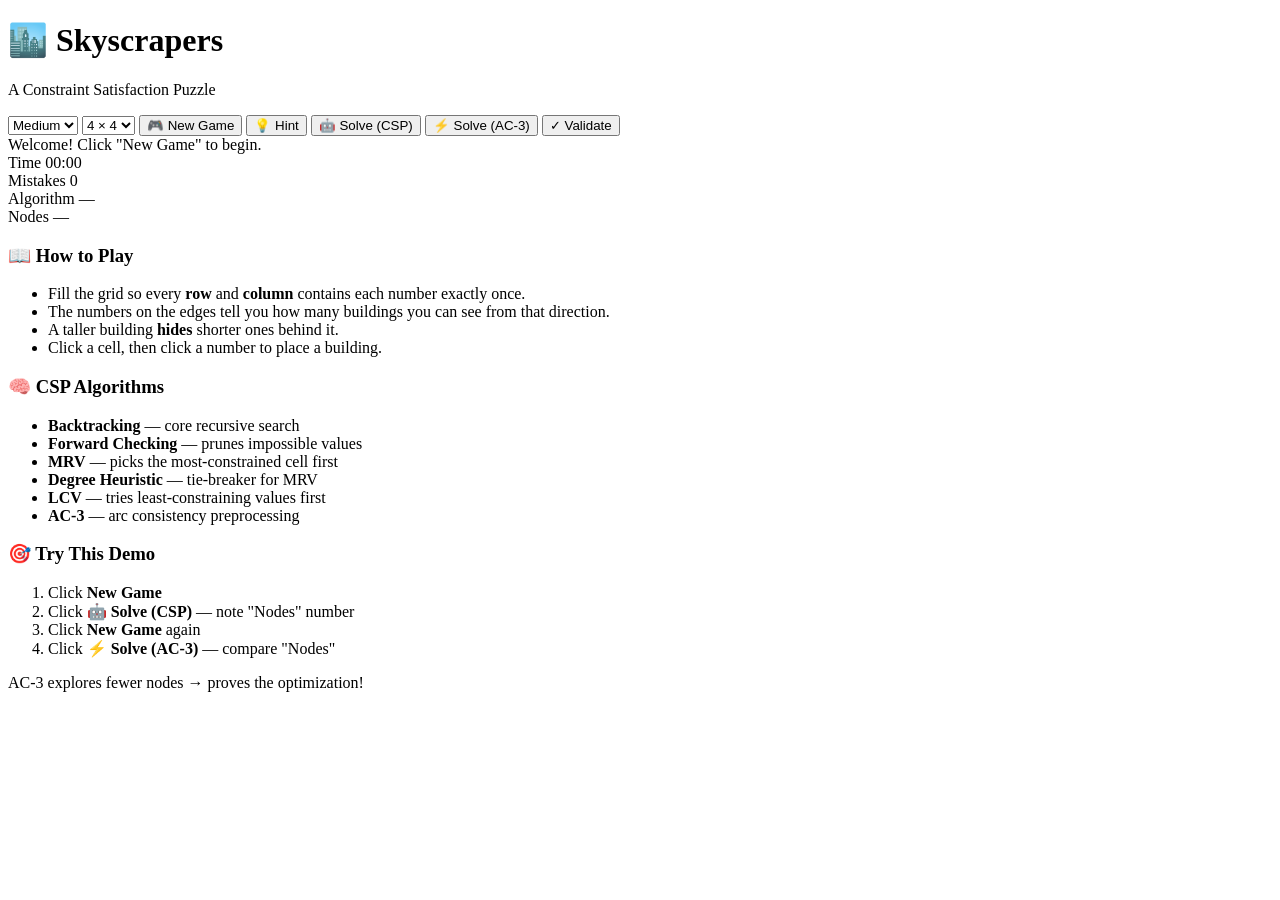
==== static/index.html @ bf8d0c18 "Add frontend HTML" ====
<!DOCTYPE html>
<html lang="en">
<head>
    <meta charset="UTF-8">
    <meta name="viewport" content="width=device-width, initial-scale=1.0">
    <title>Skyscrapers — CSP Edition 🏙️</title>
    <link rel="stylesheet" href="/static/style.css">
    <link href="https://fonts.googleapis.com/css2?family=Poppins:wght@300;400;600;700;800&display=swap" rel="stylesheet">
</head>
<body>
    <div class="app-container">
        <header class="app-header">
            <h1>🏙️ Skyscrapers</h1>
            <p class="subtitle">A Constraint Satisfaction Puzzle</p>
        </header>

        <div class="toolbar">
            <select id="difficulty">
                <option value="easy">Easy</option>
                <option value="medium" selected>Medium</option>
                <option value="hard">Hard</option>
            </select>
            <select id="gridSize">
                <option value="4" selected>4 × 4</option>
                <option value="5">5 × 5</option>
                <option value="6">6 × 6</option>
            </select>
            <button id="newGame" class="btn primary">🎮 New Game</button>
            <button id="hintBtn" class="btn">💡 Hint</button>
            <button id="solveBtn" class="btn">🤖 Solve (CSP)</button>
            <button id="solveAC3Btn" class="btn">⚡ Solve (AC-3)</button>
            <button id="validateBtn" class="btn">✓ Validate</button>
        </div>
        <div id="message" class="message">Welcome! Click "New Game" to begin.</div>
        <div class="stats-bar">
            <div class="stat">
                <span class="label">Time</span>
                <span id="timer" class="value">00:00</span>
            </div>
            <div class="stat">
                <span class="label">Mistakes</span>
                <span id="mistakes" class="value">0</span>
            </div>
            <div class="stat">
                <span class="label">Algorithm</span>
                <span id="algoUsed" class="value">—</span>
            </div>
            <div class="stat">
                <span class="label">Nodes</span>
                <span id="nodesExplored" class="value">—</span>
            </div>
        </div>
        
        <div class="game-wrapper">
            <div id="boardContainer" class="board-container"></div>
            <div class="legend" id="legend"></div>
            <div class="number-pad" id="numberPad"></div>
        </div>
<div class="info-panels">
    <div class="info-card">
        <h3>📖 How to Play</h3>
        <ul>
            <li>Fill the grid so every <strong>row</strong> and <strong>column</strong> contains each number exactly once.</li>
            <li>The numbers on the edges tell you how many buildings you can see from that direction.</li>
            <li>A taller building <strong>hides</strong> shorter ones behind it.</li>
            <li>Click a cell, then click a number to place a building.</li>
        </ul>
    </div>
    <div class="info-card">
        <h3>🧠 CSP Algorithms</h3>
        <ul>
            <li><strong>Backtracking</strong> — core recursive search</li>
            <li><strong>Forward Checking</strong> — prunes impossible values</li>
            <li><strong>MRV</strong> — picks the most-constrained cell first</li>
            <li><strong>Degree Heuristic</strong> — tie-breaker for MRV</li>
            <li><strong>LCV</strong> — tries least-constraining values first</li>
            <li><strong>AC-3</strong> — arc consistency preprocessing</li>
        </ul>
    </div>
    <div class="info-card">
        <h3>🎯 Try This Demo</h3>
        <ol>
            <li>Click <strong>New Game</strong></li>
            <li>Click <strong>🤖 Solve (CSP)</strong> — note "Nodes" number</li>
            <li>Click <strong>New Game</strong> again</li>
            <li>Click <strong>⚡ Solve (AC-3)</strong> — compare "Nodes"</li>
        </ol>
        <p class="demo-note">AC-3 explores fewer nodes → proves the optimization!</p>
    </div>
</div>

    <script src="/static/script.js"></script>
</body>
</html>
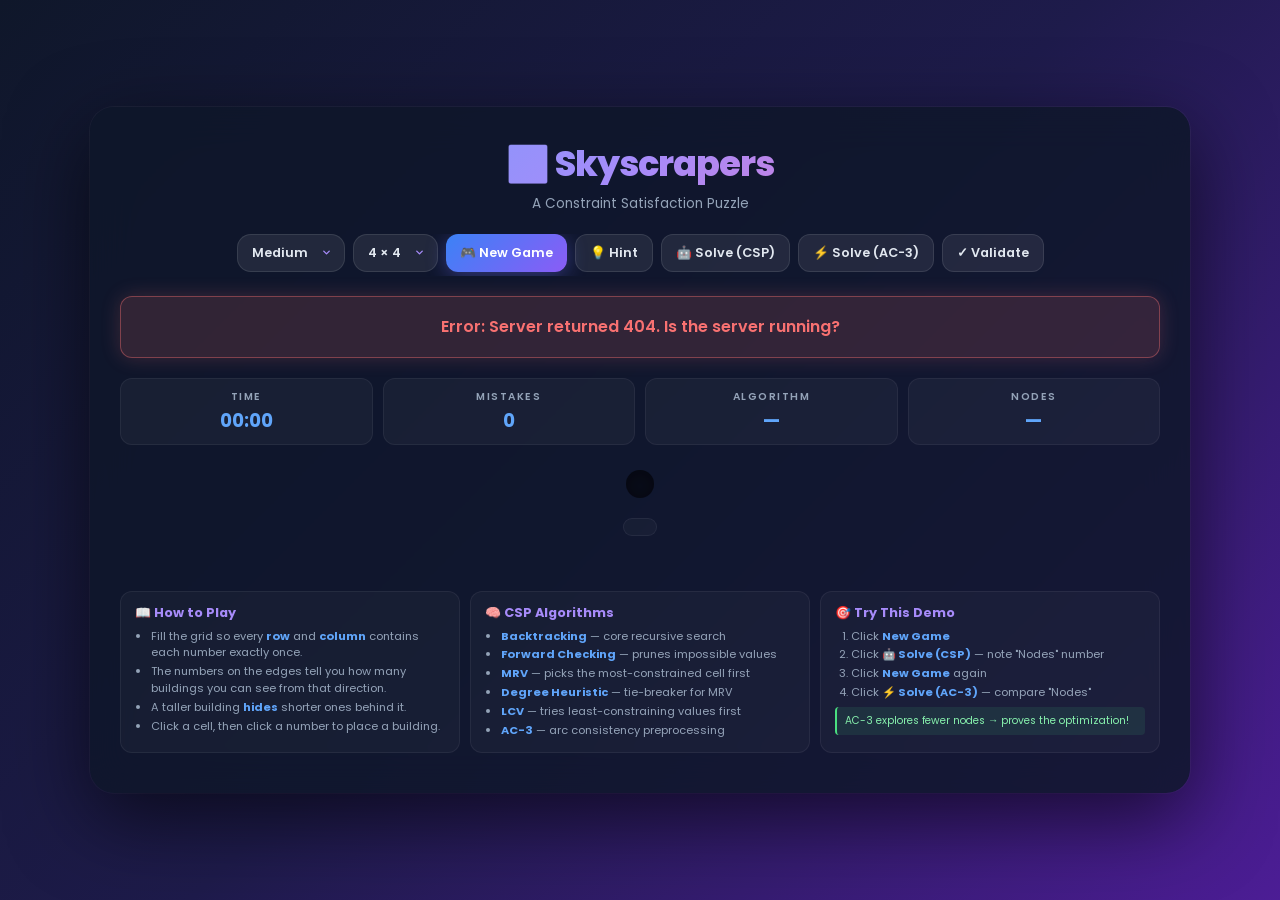
==== commit be0a7fdd: "Add versioning to stylesheet link in index.html" ====
--- a/static/index.html
+++ b/static/index.html
@@ -4,7 +4,7 @@
     <meta charset="UTF-8">
     <meta name="viewport" content="width=device-width, initial-scale=1.0">
     <title>Skyscrapers — CSP Edition 🏙️</title>
-    <link rel="stylesheet" href="/static/style.css">
+    <link rel="stylesheet" href="/static/style.css?v=3">
     <link href="https://fonts.googleapis.com/css2?family=Poppins:wght@300;400;600;700;800&display=swap" rel="stylesheet">
 </head>
 <body>
--- a/static/style.css
+++ b/static/style.css
@@ -0,0 +1,1370 @@
+/* ===== Reset & Base ===== */
+* {
+    margin: 0;
+    padding: 0;
+    box-sizing: border-box;
+    font-family: 'Poppins', sans-serif;
+}
+
+body {
+    background: linear-gradient(135deg, #0f172a 0%, #1e1b4b 50%, #4c1d95 100%);
+    min-height: 100vh;
+    display: flex;
+    justify-content: center;
+    align-items: center;
+    padding: 20px;
+    color: #fff;
+}
+
+/* ===== App Container ===== */
+.app-container {
+    background: rgba(15, 23, 42, 0.85);
+    backdrop-filter: blur(20px);
+    border-radius: 24px;
+    padding: 30px;
+    box-shadow: 0 25px 80px rgba(0, 0, 0, 0.6), 0 0 0 1px rgba(255, 255, 255, 0.05);
+    max-width: 850px;
+    width: 100%;
+}
+
+/* ===== Header ===== */
+.app-header {
+    text-align: center;
+    margin-bottom: 20px;
+}
+
+.app-header h1 {
+    font-size: 2.2rem;
+    font-weight: 800;
+    background: linear-gradient(135deg, #60a5fa, #a78bfa, #f472b6);
+    -webkit-background-clip: text;
+    -webkit-text-fill-color: transparent;
+    background-clip: text;
+    letter-spacing: -1px;
+}
+
+.subtitle {
+    color: #94a3b8;
+    font-size: 0.85rem;
+    margin-top: 4px;
+}
+
+/* ===== Toolbar ===== */
+.toolbar {
+    display: flex;
+    gap: 8px;
+    flex-wrap: nowrap;
+    justify-content: center;
+    margin-bottom: 20px;
+    overflow-x: auto;
+    padding-bottom: 4px;
+}
+.toolbar select:hover {
+    background-color: rgba(167, 139, 250, 0.12);
+    border-color: rgba(167, 139, 250, 0.5);
+    transform: translateY(-2px);
+    box-shadow: 0 6px 20px rgba(99, 102, 241, 0.25);
+}
+
+.toolbar select:focus {
+    border-color: #a78bfa;
+    box-shadow: 0 0 0 3px rgba(167, 139, 250, 0.25);
+    background-color: rgba(167, 139, 250, 0.12);
+    transform: translateY(-2px);
+}
+
+.toolbar select:active {
+    transform: translateY(0);
+}
+
+.toolbar select option {
+    background: #1e293b;
+    color: #e2e8f0;
+    padding: 10px 14px;
+    border-radius: 8px;
+    font-weight: 500;
+}
+.btn {
+    padding: 9px 14px;
+    border: none;
+    border-radius: 12px;
+    background: rgba(255, 255, 255, 0.08);
+    color: #e2e8f0;
+    font-weight: 600;
+    font-size: 0.8rem;
+    cursor: pointer;
+    transition: all 0.2s ease;
+    border: 1px solid rgba(255, 255, 255, 0.1);
+    white-space: nowrap;
+}
+.btn:hover {
+    background: rgba(255, 255, 255, 0.15);
+    transform: translateY(-2px);
+}
+
+.btn.primary {
+    background: linear-gradient(135deg, #3b82f6, #8b5cf6);
+    color: white;
+    border: none;
+    box-shadow: 0 4px 20px rgba(99, 102, 241, 0.4);
+}
+
+.btn.primary:hover {
+    box-shadow: 0 6px 25px rgba(99, 102, 241, 0.6);
+}
+
+.toolbar select {
+    appearance: none;
+    -webkit-appearance: none;
+    -moz-appearance: none;
+    background-color: rgba(255, 255, 255, 0.08);
+    border: 1px solid rgba(255, 255, 255, 0.1);
+    border-radius: 14px;
+    padding: 9px 36px 9px 14px;
+    color: #e2e8f0;
+    font-weight: 600;
+    font-size: 0.8rem;
+    cursor: pointer;
+    outline: none;
+    transition: all 0.28s cubic-bezier(0.4, 0, 0.2, 1);
+    background-image: url("data:image/svg+xml,%3Csvg xmlns='http://www.w3.org/2000/svg' width='12' height='12' viewBox='0 0 24 24' fill='none' stroke='%23a78bfa' stroke-width='3' stroke-linecap='round' stroke-linejoin='round'%3E%3Cpolyline points='6 9 12 15 18 9'/%3E%3C/svg%3E");
+    background-repeat: no-repeat;
+    background-position: right 12px center;
+    background-size: 11px;
+    white-space: nowrap;
+}
+.toolbar select option {
+    background: #1e293b;
+    color: #e2e8f0;
+}
+
+/* ===== Stats Bar ===== */
+.stats-bar {
+    display: grid;
+    grid-template-columns: repeat(4, 1fr);
+    gap: 10px;
+    margin-bottom: 25px;
+}
+
+.stat {
+    background: rgba(255, 255, 255, 0.04);
+    border-radius: 12px;
+    padding: 10px 14px;
+    text-align: center;
+    border: 1px solid rgba(255, 255, 255, 0.06);
+}
+
+.stat .label {
+    display: block;
+    font-size: 0.65rem;
+    color: #94a3b8;
+    text-transform: uppercase;
+    letter-spacing: 1.5px;
+    font-weight: 600;
+}
+
+.stat .value {
+    display: block;
+    font-size: 1.15rem;
+    font-weight: 700;
+    color: #60a5fa;
+    margin-top: 2px;
+}
+
+/* ===== Game Wrapper ===== */
+.game-wrapper {
+    display: flex;
+    flex-direction: column;
+    align-items: center;
+    gap: 20px;
+}
+
+/* ===== Board Container ===== */
+.board-container {
+    display: grid;
+    gap: 4px;
+    background: rgba(0, 0, 0, 0.4);
+    padding: 14px;
+    border-radius: 18px;
+    box-shadow: inset 0 2px 20px rgba(0, 0, 0, 0.5);
+    position: relative;
+}
+
+/* Grid cell = building */
+.cell {
+    width: 58px;
+    height: 58px;
+    border-radius: 8px;
+    display: flex;
+    flex-direction: column-reverse;
+    justify-content: flex-start;
+    align-items: center;
+    cursor: pointer;
+    position: relative;
+    overflow: hidden;
+    background: rgba(255, 255, 255, 0.06);
+    border: 1px solid rgba(255, 255, 255, 0.08);
+    transition: all 0.2s ease;
+}
+.cell:hover {
+    background: rgba(255, 255, 255, 0.12);
+    transform: scale(1.05);
+    z-index: 5;
+}
+
+.cell.selected {
+    border: 2px solid #60a5fa;
+    box-shadow: 0 0 20px rgba(96, 165, 250, 0.6);
+    transform: scale(1.08);
+    z-index: 10;
+}
+
+.cell.fixed {
+    cursor: default;
+    background: rgba(96, 165, 250, 0.15);
+}
+
+.cell.fixed:hover {
+    transform: none;
+}
+
+.cell.hint {
+    animation: hintPulse 0.8s ease;
+    border: 2px solid #4ade80;
+}
+
+.cell.error {
+    border: 2px solid #f87171;
+    box-shadow: 0 0 15px rgba(248, 113, 113, 0.5);
+}
+
+.cell.solved {
+    border: 2px solid #fbbf24;
+    box-shadow: 0 0 15px rgba(251, 191, 36, 0.4);
+}
+
+@keyframes hintPulse {
+    0%, 100% { transform: scale(1); }
+    50% { transform: scale(1.15); }
+}
+
+/* Building segments */
+.segment {
+    width: 80%;
+    border-radius: 3px;
+    margin-bottom: 2px;
+    transition: all 0.3s ease;
+    position: relative;
+}
+
+.segment.h1 { background: linear-gradient(180deg, #86efac, #22c55e); height: 8px; }
+.segment.h2 { background: linear-gradient(180deg, #93c5fd, #3b82f6); height: 8px; }
+.segment.h3 { background: linear-gradient(180deg, #c4b5fd, #8b5cf6); height: 8px; }
+.segment.h4 { background: linear-gradient(180deg, #fda4af, #f43f5e); height: 8px; }
+.segment.h5 { background: linear-gradient(180deg, #fcd34d, #f59e0b); height: 8px; }
+.segment.h6 { background: linear-gradient(180deg, #f0abfc, #d946ef); height: 8px; }
+
+.cell-number {
+    position: absolute;
+    top: 2px;
+    right: 4px;
+    font-size: 0.72rem;
+    font-weight: 800;
+    color: #ffffff;
+    text-shadow: 0 1px 3px rgba(0, 0, 0, 0.9), 0 0 6px rgba(0, 0, 0, 0.6);
+    background: rgba(0, 0, 0, 0.35);
+    padding: 0 3px;
+    border-radius: 4px;
+    line-height: 1.1;
+    z-index: 2;
+}
+/* ===== Clues ===== */
+.clue {
+    display: flex;
+    align-items: center;
+    justify-content: center;
+    font-weight: 700;
+    font-size: 1rem;
+    color: #fbbf24;
+    background: rgba(251, 191, 36, 0.1);
+    border-radius: 8px;
+    border: 1px solid rgba(251, 191, 36, 0.25);
+    min-width: 40px;
+    min-height: 40px;
+}
+
+.clue.empty {
+    opacity: 0.35;
+    background: rgba(255, 255, 255, 0.02);
+}
+.clue.corner {
+    background: transparent;
+    border: none;
+}
+
+/* ===== Legend ===== */
+.legend {
+    display: flex;
+    gap: 16px;
+    flex-wrap: wrap;
+    justify-content: center;
+    padding: 8px 16px;
+    background: rgba(255, 255, 255, 0.03);
+    border-radius: 12px;
+    border: 1px solid rgba(255, 255, 255, 0.06);
+}
+
+.legend-item {
+    display: flex;
+    align-items: center;
+    gap: 6px;
+    font-size: 0.75rem;
+    color: #94a3b8;
+    font-weight: 500;
+}
+
+.swatch {
+    width: 14px;
+    height: 14px;
+    border-radius: 4px;
+    display: inline-block;
+}
+
+.swatch.s1 { background: #22c55e; }
+.swatch.s2 { background: #3b82f6; }
+.swatch.s3 { background: #8b5cf6; }
+.swatch.s4 { background: #f43f5e; }
+.swatch.s5 { background: #f59e0b; }
+.swatch.s6 { background: #d946ef; }
+
+/* ===== Number Pad ===== */
+.number-pad {
+    display: flex;
+    gap: 8px;
+    flex-wrap: wrap;
+    justify-content: center;
+    margin-top: 10px;
+}
+
+.num-btn {
+    width: 50px;
+    height: 50px;
+    border-radius: 12px;
+    border: 1px solid rgba(255, 255, 255, 0.1);
+    background: rgba(255, 255, 255, 0.08);
+    color: #e2e8f0;
+    font-size: 1.2rem;
+    font-weight: 700;
+    cursor: pointer;
+    transition: all 0.15s ease;
+}
+
+.num-btn:hover {
+    background: linear-gradient(135deg, #3b82f6, #8b5cf6);
+    transform: translateY(-3px);
+    box-shadow: 0 6px 20px rgba(99, 102, 241, 0.4);
+}
+
+.num-btn.erase {
+    background: rgba(248, 113, 113, 0.15);
+    color: #f87171;
+    border-color: rgba(248, 113, 113, 0.3);
+}
+
+.num-btn.erase:hover {
+    background: #ef4444;
+    color: white;
+}
+
+/* ===== Message ===== */
+.message {
+    text-align: center;
+    margin: 0 0 20px 0;
+    font-weight: 600;
+    min-height: 44px;
+    line-height: 44px;
+    color: #60a5fa;
+    font-size: 1rem;
+    padding: 8px 16px;
+    border-radius: 12px;
+    transition: all 0.3s ease;
+    background: rgba(96, 165, 250, 0.1);
+    border: 1px solid rgba(96, 165, 250, 0.25);
+}
+
+.message.success {
+    color: #4ade80;
+    background: rgba(74, 222, 128, 0.15);
+    border: 1px solid rgba(74, 222, 128, 0.4);
+    box-shadow: 0 0 20px rgba(74, 222, 128, 0.2);
+}
+
+.message.error {
+    color: #f87171;
+    background: rgba(248, 113, 113, 0.15);
+    border: 1px solid rgba(248, 113, 113, 0.4);
+    box-shadow: 0 0 20px rgba(248, 113, 113, 0.2);
+}
+/* ===== Footer ===== */
+.app-footer {
+    text-align: center;
+    margin-top: 20px;
+    color: #64748b;
+    font-size: 0.75rem;
+    font-weight: 400;
+}
+/* ===== Info Panels ===== */
+.info-panels {
+    display: grid;
+    grid-template-columns: repeat(3, 1fr);
+    gap: 10px;
+    margin-top: 25px;
+    margin-bottom: 10px;
+}
+
+.info-card {
+    background: rgba(255, 255, 255, 0.03);
+    border: 1px solid rgba(255, 255, 255, 0.06);
+    border-radius: 12px;
+    padding: 12px 14px;
+}
+
+.info-card h3 {
+    font-size: 0.8rem;
+    color: #a78bfa;
+    margin-bottom: 6px;
+    font-weight: 700;
+}
+
+.info-card ul, .info-card ol {
+    padding-left: 16px;
+    color: #94a3b8;
+    font-size: 0.7rem;
+    line-height: 1.5;
+}
+
+.info-card li {
+    margin-bottom: 2px;
+}
+
+.info-card strong {
+    color: #60a5fa;
+}
+
+.demo-note {
+    margin-top: 6px;
+    padding: 6px 8px;
+    background: rgba(74, 222, 128, 0.1);
+    border-left: 2px solid #4ade80;
+    border-radius: 4px;
+    font-size: 0.65rem;
+    color: #86efac;
+}
+/* Make container wider to fit panels nicely */
+.app-container {
+    max-width: 1100px !important;
+}
+
+/* Responsive: stack panels on small screens */
+@media (max-width: 900px) {
+    .info-panels {
+        grid-template-columns: 1fr;
+    }
+}
+
+/* Make board slightly larger for balance */
+.cell {
+    width: 60px;
+    height: 60px;
+}
+
+@media (max-width: 640px) {
+    .cell { width: 42px; height: 42px; }
+    .info-panels { grid-template-columns: 1fr; }
+    .clue { min-width: 34px; min-height: 34px; font-size: 0.85rem; }
+}
+/* ===== Responsive ===== */
+/* ============================================
+   RESPONSIVE — TABLET (640px to 900px)
+   ============================================ */
+@media (max-width: 900px) {
+    .info-panels {
+        grid-template-columns: 1fr;
+        gap: 12px;
+    }
+    .app-container {
+        padding: 24px;
+    }
+}
+
+/* ============================================
+   RESPONSIVE — MOBILE (< 640px)
+   ============================================ */
+@media (max-width: 640px) {
+    body {
+        padding: 8px;
+        align-items: flex-start;
+    }
+
+    .app-container {
+        padding: 16px 12px;
+        border-radius: 16px;
+    }
+
+    /* ---- Header ---- */
+    .app-header h1 {
+        font-size: 1.7rem;
+    }
+    .subtitle {
+        font-size: 0.75rem;
+    }
+
+    /* ---- Toolbar: two rows ---- */
+    .toolbar {
+        display: grid;
+        grid-template-columns: repeat(2, 1fr);
+        gap: 8px;
+        flex-wrap: unset;
+        overflow-x: visible;
+        padding-bottom: 0;
+    }
+
+    .toolbar select {
+        width: 100%;
+        padding: 10px 30px 10px 12px;
+        font-size: 0.8rem;
+    }
+
+    .btn {
+        padding: 10px 8px;
+        font-size: 0.75rem;
+        border-radius: 10px;
+        white-space: nowrap;
+        text-align: center;
+        justify-content: center;
+    }
+
+    #newGame {
+        grid-column: span 2;
+    }
+
+    /* ---- Message ---- */
+    .message {
+        font-size: 0.82rem;
+        min-height: 40px;
+        line-height: 40px;
+        padding: 6px 10px;
+        margin-bottom: 12px;
+    }
+
+    /* ---- Stats Bar: 2x2 ---- */
+    .stats-bar {
+        grid-template-columns: repeat(2, 1fr);
+        gap: 8px;
+        margin-bottom: 16px;
+    }
+
+    .stat {
+        padding: 8px 10px;
+    }
+
+    .stat .label {
+        font-size: 0.55rem;
+        letter-spacing: 1px;
+    }
+
+    .stat .value {
+        font-size: 0.95rem;
+    }
+
+    /* ---- Game Wrapper ---- */
+    .game-wrapper {
+        gap: 12px;
+    }
+
+    /* ---- Board ---- */
+    .board-container {
+        padding: 8px;
+        gap: 3px;
+        max-width: 100%;
+        overflow: hidden;
+    }
+
+    .cell {
+        width: 12vw;
+        height: 12vw;
+        max-width: 46px;
+        max-height: 46px;
+        border-radius: 6px;
+    }
+
+    .cell-number {
+        font-size: 0.6rem;
+        top: 1px;
+        right: 3px;
+        padding: 0 2px;
+    }
+
+    .segment {
+        width: 70%;
+        margin-bottom: 1px;
+    }
+
+    .segment.h1, .segment.h2, .segment.h3,
+    .segment.h4, .segment.h5, .segment.h6 {
+        height: 5px;
+    }
+
+    /* ---- Clues ---- */
+    .clue {
+        min-width: 11vw;
+        min-height: 11vw;
+        max-width: 44px;
+        max-height: 44px;
+        font-size: 0.85rem;
+        border-radius: 6px;
+    }
+
+    /* ---- Legend ---- */
+    .legend {
+        gap: 8px;
+        padding: 6px 10px;
+        flex-wrap: wrap;
+        justify-content: center;
+    }
+
+    .legend-item {
+        font-size: 0.65rem;
+        gap: 4px;
+    }
+
+    .swatch {
+        width: 11px;
+        height: 11px;
+    }
+
+    /* ---- Number Pad ---- */
+    .number-pad {
+        display: grid;
+        grid-template-columns: repeat(auto-fit, minmax(44px, 1fr));
+        gap: 6px;
+        width: 100%;
+        max-width: 100%;
+    }
+
+    .num-btn {
+        width: 100%;
+        height: 48px;
+        font-size: 1.1rem;
+        border-radius: 10px;
+    }
+
+    /* ---- Info Panels ---- */
+    .info-panels {
+        grid-template-columns: 1fr;
+        gap: 10px;
+        margin-top: 16px;
+    }
+
+    .info-card {
+        padding: 12px;
+    }
+
+    .info-card h3 {
+        font-size: 0.85rem;
+    }
+
+    .info-card ul, .info-card ol {
+        font-size: 0.72rem;
+        padding-left: 16px;
+    }
+
+    /* ---- Modal ---- */
+    .modal {
+        padding: 24px 18px;
+        border-radius: 18px;
+        max-width: 92%;
+    }
+
+    .win-modal {
+        padding: 28px 20px 22px 20px;
+    }
+
+    .win-icon {
+        font-size: 3rem;
+    }
+
+    .win-title {
+        font-size: 1.5rem;
+    }
+
+    .win-subtitle {
+        font-size: 0.85rem;
+        margin-bottom: 16px;
+    }
+
+    .win-stats {
+        gap: 8px;
+        margin-bottom: 20px;
+    }
+
+    .win-stat {
+        padding: 10px 6px;
+        border-radius: 10px;
+    }
+
+    .win-stat-label {
+        font-size: 0.55rem;
+        letter-spacing: 1px;
+    }
+
+    .win-stat-value {
+        font-size: 1.05rem;
+    }
+
+    .btn.large {
+        padding: 12px 24px;
+        font-size: 0.9rem;
+    }
+
+    .modal-header h2 {
+        font-size: 1.1rem;
+    }
+
+    .modal-body ul, .modal-body ol {
+        font-size: 0.8rem;
+    }
+
+    .modal-body h3 {
+        font-size: 0.9rem;
+    }
+}
+
+/* ============================================
+   RESPONSIVE — TINY MOBILE (< 400px)
+   ============================================ */
+@media (max-width: 400px) {
+    .cell {
+        width: 11vw;
+        height: 11vw;
+    }
+    .clue {
+        min-width: 10vw;
+        min-height: 10vw;
+    }
+    .btn {
+        font-size: 0.7rem;
+        padding: 9px 6px;
+    }
+    .num-btn {
+        height: 44px;
+        font-size: 1rem;
+    }
+}
+/* ===== Modal Overlay (shared for all modals) ===== */
+.modal-overlay {
+    position: fixed;
+    top: 0;
+    right: 0;
+    bottom: 0;
+    left: 0;
+    background: rgba(10, 15, 30, 0.75);
+    backdrop-filter: blur(8px);
+    display: flex;
+    align-items: center;
+    justify-content: center;
+    z-index: 10000;
+    opacity: 0;
+    pointer-events: none;
+    transition: opacity 0.35s ease;
+    overflow: hidden;
+    padding: 20px;
+}
+.modal-overlay.visible {
+    opacity: 1;
+    pointer-events: auto;
+}
+
+.modal {
+    background: linear-gradient(145deg, #1a1f35 0%, #0f172a 100%);
+    border: 1px solid rgba(167, 139, 250, 0.25);
+    border-radius: 24px;
+    padding: 32px;
+    max-width: 480px;
+    width: 90%;
+    box-shadow: 
+        0 30px 80px rgba(0, 0, 0, 0.7),
+        0 0 0 1px rgba(167, 139, 250, 0.1),
+        inset 0 1px 0 rgba(255, 255, 255, 0.05);
+    transform: scale(0.9) translateY(20px);
+    transition: transform 0.4s cubic-bezier(0.34, 1.56, 0.64, 1);
+    position: relative;
+    overflow: hidden;
+}
+
+.modal-overlay.visible .modal {
+    transform: scale(1) translateY(0);
+}
+
+/* Decorative glow */
+.modal::before {
+    content: '';
+    position: absolute;
+    top: -50%;
+    left: -50%;
+    width: 200%;
+    height: 200%;
+    background: radial-gradient(circle at center, rgba(167, 139, 250, 0.15), transparent 60%);
+    pointer-events: none;
+    animation: modalGlow 4s ease-in-out infinite;
+}
+
+@keyframes modalGlow {
+    0%, 100% { opacity: 0.5; }
+    50% { opacity: 1; }
+}
+
+/* ===== Win Modal ===== */
+.win-modal {
+    text-align: center;
+    padding: 40px 32px 32px 32px;
+}
+
+.win-icon {
+    font-size: 4rem;
+    margin-bottom: 8px;
+    animation: winBounce 0.8s ease-in-out infinite alternate;
+    display: inline-block;
+}
+
+@keyframes winBounce {
+    from { transform: translateY(0) scale(1); }
+    to { transform: translateY(-12px) scale(1.08); }
+}
+
+.win-title {
+    font-size: 1.9rem;
+    font-weight: 800;
+    background: linear-gradient(135deg, #60a5fa, #a78bfa, #f472b6);
+    -webkit-background-clip: text;
+    -webkit-text-fill-color: transparent;
+    background-clip: text;
+    margin-bottom: 6px;
+    letter-spacing: -0.5px;
+}
+
+.win-subtitle {
+    color: #94a3b8;
+    font-size: 0.95rem;
+    margin-bottom: 24px;
+}
+
+.win-stats {
+    display: grid;
+    grid-template-columns: repeat(3, 1fr);
+    gap: 12px;
+    margin-bottom: 28px;
+    position: relative;
+    z-index: 1;
+}
+
+.win-stat {
+    background: rgba(255, 255, 255, 0.04);
+    border: 1px solid rgba(255, 255, 255, 0.08);
+    border-radius: 14px;
+    padding: 14px 10px;
+    transition: all 0.25s ease;
+}
+
+.win-stat:hover {
+    background: rgba(167, 139, 250, 0.1);
+    border-color: rgba(167, 139, 250, 0.3);
+    transform: translateY(-3px);
+}
+
+.win-stat-label {
+    display: block;
+    font-size: 0.65rem;
+    color: #94a3b8;
+    text-transform: uppercase;
+    letter-spacing: 1.5px;
+    font-weight: 600;
+    margin-bottom: 4px;
+}
+
+.win-stat-value {
+    display: block;
+    font-size: 1.3rem;
+    font-weight: 800;
+    color: #60a5fa;
+}
+
+.win-actions {
+    position: relative;
+    z-index: 1;
+}
+
+.btn.large {
+    padding: 14px 32px;
+    font-size: 1rem;
+    border-radius: 14px;
+}
+
+/* ===== Modal (generic — from landing page too) ===== */
+.modal-header {
+    display: flex;
+    justify-content: space-between;
+    align-items: center;
+    margin-bottom: 20px;
+    position: relative;
+    z-index: 1;
+}
+
+.modal-header h2 {
+    font-size: 1.3rem;
+    color: #a78bfa;
+    font-weight: 700;
+}
+
+.modal-close {
+    background: rgba(255, 255, 255, 0.06);
+    border: 1px solid rgba(255, 255, 255, 0.1);
+    border-radius: 10px;
+    color: #e2e8f0;
+    font-size: 1rem;
+    width: 36px;
+    height: 36px;
+    cursor: pointer;
+    transition: all 0.2s ease;
+    font-weight: 700;
+}
+
+.modal-close:hover {
+    background: rgba(248, 113, 113, 0.2);
+    border-color: rgba(248, 113, 113, 0.4);
+    color: #f87171;
+    transform: rotate(90deg);
+}
+
+.modal-body {
+    position: relative;
+    z-index: 1;
+    max-height: 60vh;
+    overflow-y: auto;
+    padding-right: 8px;
+}
+
+.modal-body h3 {
+    color: #a78bfa;
+    font-size: 0.95rem;
+    margin-top: 16px;
+    margin-bottom: 8px;
+    font-weight: 700;
+}
+
+.modal-body h3:first-child {
+    margin-top: 0;
+}
+
+.modal-body ul, .modal-body ol {
+    padding-left: 20px;
+    color: #cbd5e1;
+    font-size: 0.85rem;
+    line-height: 1.7;
+}
+
+.modal-body li {
+    margin-bottom: 6px;
+}
+
+.modal-body strong {
+    color: #60a5fa;
+    font-weight: 600;
+}
+
+/* Scrollbar styling for modal body */
+.modal-body::-webkit-scrollbar {
+    width: 6px;
+}
+.modal-body::-webkit-scrollbar-track {
+    background: rgba(255, 255, 255, 0.03);
+    border-radius: 10px;
+}
+.modal-body::-webkit-scrollbar-thumb {
+    background: rgba(167, 139, 250, 0.4);
+    border-radius: 10px;
+}
+.modal-body::-webkit-scrollbar-thumb:hover {
+    background: rgba(167, 139, 250, 0.7);
+}
+/* ============================================
+   LANDING PAGE STYLES
+   ============================================ */
+.landing-container {
+    max-width: 640px;
+    text-align: center;
+}
+
+.landing-section {
+    margin-bottom: 28px;
+    text-align: left;
+}
+
+.landing-label {
+    font-size: 0.85rem;
+    color: #a78bfa;
+    font-weight: 700;
+    text-transform: uppercase;
+    letter-spacing: 1.5px;
+    margin-bottom: 12px;
+    text-align: center;
+}
+
+.chip-group {
+    display: flex;
+    gap: 12px;
+    justify-content: center;
+    flex-wrap: wrap;
+}
+
+.chip {
+    padding: 14px 28px;
+    border-radius: 14px;
+    border: 2px solid rgba(255, 255, 255, 0.1);
+    background: rgba(255, 255, 255, 0.05);
+    color: #e2e8f0;
+    font-size: 0.95rem;
+    font-weight: 600;
+    cursor: pointer;
+    transition: all 0.25s cubic-bezier(0.4, 0, 0.2, 1);
+    font-family: 'Poppins', sans-serif;
+    min-width: 100px;
+}
+
+.chip:hover {
+    background: rgba(167, 139, 250, 0.12);
+    border-color: rgba(167, 139, 250, 0.5);
+    transform: translateY(-3px);
+    box-shadow: 0 8px 20px rgba(99, 102, 241, 0.2);
+}
+
+.chip.active {
+    background: linear-gradient(135deg, #3b82f6, #8b5cf6);
+    border-color: transparent;
+    color: white;
+    box-shadow: 0 8px 25px rgba(99, 102, 241, 0.5);
+    transform: translateY(-2px);
+}
+
+.landing-actions {
+    display: flex;
+    gap: 16px;
+    justify-content: center;
+    margin-top: 36px;
+    flex-wrap: wrap;
+}
+
+.landing-actions .btn.large {
+    min-width: 160px;
+}
+
+.landing-footer {
+    margin-top: 40px;
+    color: #64748b;
+    font-size: 0.75rem;
+}
+
+/* Mobile adjustments for landing */
+@media (max-width: 640px) {
+    .chip {
+        padding: 12px 20px;
+        font-size: 0.85rem;
+        min-width: 80px;
+    }
+    .landing-actions .btn.large {
+        min-width: 130px;
+        padding: 12px 20px;
+        font-size: 0.9rem;
+    }
+    .landing-label {
+        font-size: 0.75rem;
+    }
+}
+/* ============================================
+   LANDING PAGE — Layout Fix
+   ============================================ */
+
+/* Center the landing container vertically */
+body:has(.landing-container) {
+    align-items: center;
+}
+/* Narrow the landing container to fit its content */
+.landing-container {
+    max-width: 500px !important;
+    padding: 40px 32px !important;
+}
+
+/* Slightly tighter spacing inside */
+.landing-container .app-header {
+    margin-bottom: 32px;
+}
+
+.landing-container .landing-section {
+    margin-bottom: 28px;
+}
+
+.landing-container .landing-actions {
+    margin-top: 32px;
+}
+
+.landing-container .landing-footer {
+    margin-top: 28px;
+}
+/* ============================================
+   LANDING PAGE — Background Image
+   ============================================ */
+
+body:has(.landing-container) {
+    background:
+        linear-gradient(135deg, rgba(15, 23, 42, 0.88) 0%, rgba(30, 27, 75, 0.85) 50%, rgba(76, 29, 149, 0.88) 100%),
+        url('https://images.unsplash.com/photo-1480714378408-67cf0d13bc1b?auto=format&fit=crop&w=1920&q=80') center/cover no-repeat fixed;
+    position: relative;
+}
+
+body:has(.landing-container)::before {
+    content: '';
+    position: fixed;
+    top: 0;
+    left: 0;
+    width: 100%;
+    height: 100%;
+    background: radial-gradient(circle at 20% 30%, rgba(167, 139, 250, 0.15), transparent 50%),
+                radial-gradient(circle at 80% 70%, rgba(59, 130, 246, 0.12), transparent 50%);
+    pointer-events: none;
+    z-index: 0;
+}
+
+/* Make sure the container sits above the glow */
+body:has(.landing-container) .app-container {
+    position: relative;
+    z-index: 1;
+}
+/* ============================================
+   GAME PAGE — 3-Column Layout
+   ============================================ */
+.game-page-container {
+    max-width: 1200px !important;
+}
+
+.game-layout {
+    display: grid;
+    grid-template-columns: 240px auto 260px;
+    gap: 22px;
+    justify-content: center;
+    align-items: start;
+    margin-top: 4px;
+}
+
+/* ============================================
+   CONTROL PANEL (Left Column)
+   ============================================ */
+.controls-panel {
+    display: flex;
+    flex-direction: column;
+    gap: 16px;
+}
+
+.panel-section {
+    background: linear-gradient(145deg, rgba(30, 41, 59, 0.5) 0%, rgba(15, 23, 42, 0.7) 100%);
+    border: 1px solid rgba(167, 139, 250, 0.15);
+    border-radius: 16px;
+    padding: 14px 14px 16px 14px;
+    display: flex;
+    flex-direction: column;
+    gap: 8px;
+    box-shadow: 
+        0 10px 30px rgba(0, 0, 0, 0.25),
+        inset 0 1px 0 rgba(255, 255, 255, 0.04);
+}
+
+.panel-title {
+    font-size: 0.68rem;
+    font-weight: 700;
+    text-transform: uppercase;
+    letter-spacing: 1.5px;
+    color: #a78bfa;
+    padding-bottom: 10px;
+    margin-bottom: 4px;
+    border-bottom: 1px solid rgba(167, 139, 250, 0.15);
+    text-align: center;
+}
+
+/* ---- Panel Buttons ---- */
+.panel-btn {
+    width: 100%;
+    padding: 11px 14px;
+    font-size: 0.82rem;
+    border-radius: 10px;
+    text-align: center;
+    font-weight: 600;
+    letter-spacing: 0.2px;
+    display: flex;
+    align-items: center;
+    justify-content: center;
+    gap: 6px;
+    transition: all 0.2s ease;
+    cursor: pointer;
+    border: 1px solid rgba(255, 255, 255, 0.08);
+    background: rgba(255, 255, 255, 0.05);
+    color: #e2e8f0;
+    white-space: nowrap;
+}
+
+.panel-btn:hover {
+    background: rgba(167, 139, 250, 0.15);
+    border-color: rgba(167, 139, 250, 0.4);
+    transform: translateY(-1px);
+    box-shadow: 0 6px 16px rgba(99, 102, 241, 0.2);
+}
+
+.panel-btn:active {
+    transform: translateY(0);
+}
+
+.panel-btn.primary {
+    background: linear-gradient(135deg, #3b82f6, #8b5cf6);
+    color: white;
+    border: none;
+    box-shadow: 0 4px 16px rgba(99, 102, 241, 0.4);
+}
+
+.panel-btn.primary:hover {
+    box-shadow: 0 8px 24px rgba(99, 102, 241, 0.6);
+    transform: translateY(-2px);
+}
+
+/* ---- Stat Rows ---- */
+.stat-row {
+    display: flex;
+    justify-content: space-between;
+    align-items: center;
+    padding: 7px 10px;
+    background: rgba(0, 0, 0, 0.2);
+    border-radius: 8px;
+    border: 1px solid rgba(255, 255, 255, 0.04);
+}
+
+.stat-label {
+    font-size: 0.7rem;
+    color: #94a3b8;
+    font-weight: 600;
+    letter-spacing: 0.3px;
+}
+
+.stat-value {
+    font-size: 0.82rem;
+    color: #60a5fa;
+    font-weight: 700;
+    font-family: 'Poppins', monospace;
+}
+
+/* ============================================
+   CENTER: Board Column
+   ============================================ */
+.board-center {
+    display: flex;
+    flex-direction: column;
+    align-items: center;
+    gap: 14px;
+}
+
+/* ============================================
+   RIGHT: Info Side
+   ============================================ */
+.info-side .info-card {
+    background: rgba(255, 255, 255, 0.03);
+    border: 1px solid rgba(255, 255, 255, 0.06);
+    border-radius: 14px;
+    padding: 16px 18px;
+}
+
+.info-side .info-card h3 {
+    font-size: 0.9rem;
+    color: #a78bfa;
+    margin-bottom: 10px;
+    font-weight: 700;
+}
+
+.info-side .info-card ul {
+    padding-left: 18px;
+    color: #cbd5e1;
+    font-size: 0.78rem;
+    line-height: 1.7;
+}
+
+.info-side .info-card li {
+    margin-bottom: 6px;
+}
+
+.info-side .info-card strong {
+    color: #60a5fa;
+}
+
+/* ============================================
+   RESPONSIVE
+   ============================================ */
+@media (max-width: 1100px) {
+    .game-layout {
+        grid-template-columns: 220px auto 220px;
+        gap: 16px;
+    }
+    .panel-btn {
+        font-size: 0.78rem;
+        padding: 10px 10px;
+    }
+}
+
+@media (max-width: 900px) {
+    .game-layout {
+        grid-template-columns: 1fr;
+        gap: 16px;
+    }
+    .controls-panel {
+        flex-direction: column;
+        max-width: 400px;
+        margin: 0 auto;
+        width: 100%;
+    }
+    .panel-btn {
+        font-size: 0.85rem;
+        padding: 12px 16px;
+    }
+}
+/* ============================================
+   GAME PAGE — Background Image
+   ============================================ */
+
+body:has(.game-page-container) {
+    background:
+        linear-gradient(135deg, rgba(15, 23, 42, 0.92) 0%, rgba(30, 27, 75, 0.90) 50%, rgba(76, 29, 149, 0.92) 100%),
+        url('https://images.unsplash.com/photo-1480714378408-67cf0d13bc1b?auto=format&fit=crop&w=1920&q=80') center/cover no-repeat fixed;
+    align-items: flex-start;
+}
+
+body:has(.game-page-container)::before {
+    content: '';
+    position: fixed;
+    top: 0;
+    left: 0;
+    width: 100%;
+    height: 100%;
+    background: radial-gradient(circle at 20% 30%, rgba(167, 139, 250, 0.12), transparent 50%),
+                radial-gradient(circle at 80% 70%, rgba(59, 130, 246, 0.10), transparent 50%);
+    pointer-events: none;
+    z-index: 0;
+}
+
+body:has(.game-page-container) .app-container {
+    position: relative;
+    z-index: 1;
+}
